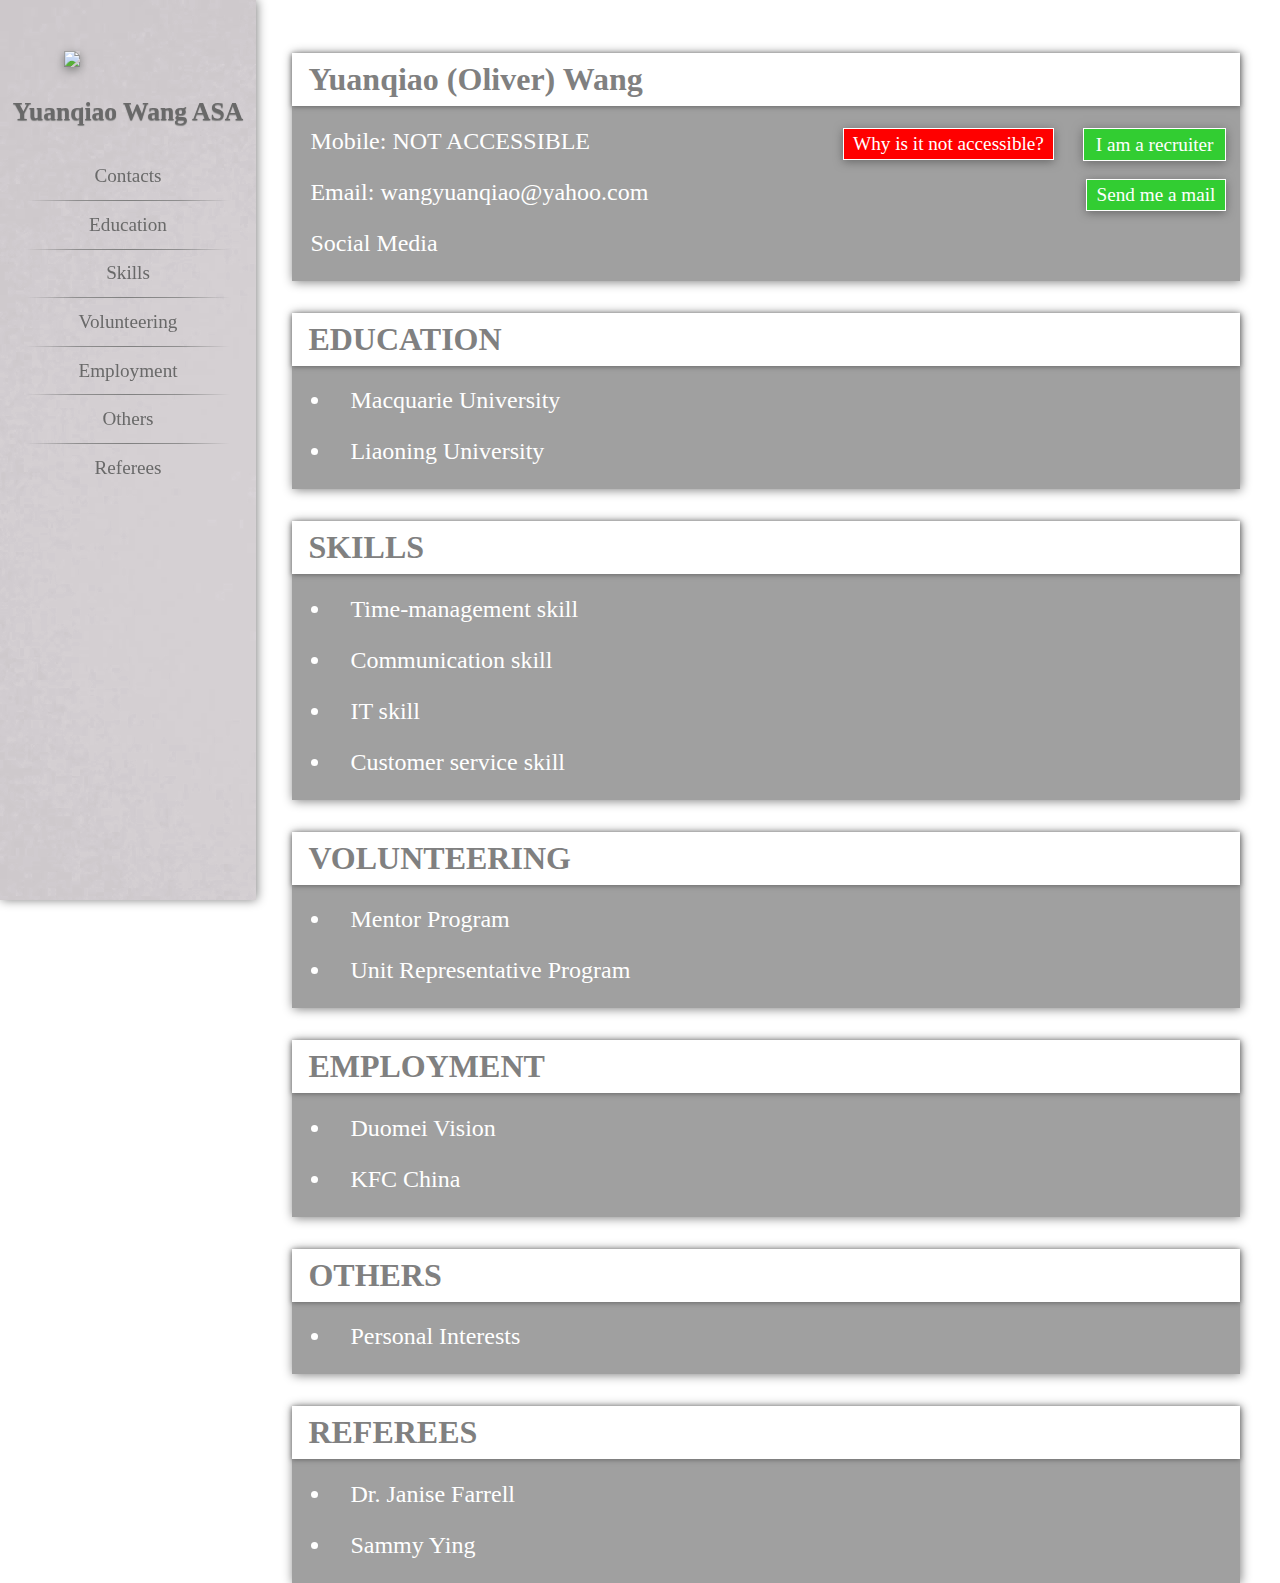
==== docs/index.html @ ef316875 "Create index.html" ====
<!DOCTYPE html>
<html>
    <head>
        <title>Yuanqiao Wang</title>
        <meta charset="utf-8">
        <meta name="author" content="Yuanqiao Wang">
        <meta name="description" content="Yuanqiao Wang's web resume.">
        <meta name="keywords" content="Yuanqiao Wang, resume, CV">
        <link rel="stylesheet" type="text/css" href="style_index.css">
        <script>
        </script>
    </head>
    <body>
        <div class="left-area">
            <div class="profile">
                <img class="profile-pic" src="https://media.licdn.com/mpr/mpr/shrinknp_400_400/AAEAAQAAAAAAAAPqAAAAJGQ4NjZkNDRkLWExN2UtNGM2NS04YThlLTA2ZTYzZWJmNGFjNA.jpg">
                <p class="author-name">Yuanqiao Wang ASA</p>
            </div>
            <ul class="nav-bar">
                <li class="nav-bar-items"><a href="#contacts">Contacts</a></li>
                <div class="nav-line"></div>
                <li class="nav-bar-items"><a href="#education">Education</a></li>
                <div class="nav-line"></div>
                <li class="nav-bar-items"><a href="#skills">Skills</a></li>
                <div class="nav-line"></div>
                <li class="nav-bar-items"><a href="#volunteering">Volunteering</a></li>
                <div class="nav-line"></div>
                <li class="nav-bar-items"><a href="#employment">Employment</a></li>
                <div class="nav-line"></div>
                <li class="nav-bar-items"><a href="#others">Others</a></li>
                <div class="nav-line"></div>
                <li class="nav-bar-items"><a href="#referees">Referees</a></li>
            </ul>
        </div>
        <div class="main-body">
            <div class="card-body" id="contacts">
                <div class="heading-background">
                    <h1 class="main-heading">Yuanqiao (Oliver) Wang</h1>
                </div>
                <p class="main-content-0-p">
                    Mobile: NOT ACCESSIBLE
                    <a href="#" style="padding:0.25em 0.6em;">I am a recruiter</a>
                    <a href="#" style="background-color: red">Why is it not accessible?</a>
                </p>
                <p class="main-content-0-p">Email: wangyuanqiao@yahoo.com
                    <a href="mailto:wangyuanqiao@yahoo.com">Send me a mail</a>
                </p>
                <p class="main-content-0-p">Social Media</p>
            </div>
            <div class="card-body" id="education">
                <div class="heading-background">
                    <h1 class="main-heading">EDUCATION</h1>
                </div>
                <ul>
                    <li class="main-content-0">Macquarie University</li>
                    <li class="main-content-0">Liaoning University</li>
                </ul>
            </div>
            <div class="card-body" id="skills">
                <div class="heading-background">
                    <h1 class="main-heading">SKILLS</h1>
                </div>
                <ul>
                    <li class="main-content-0">Time-management skill</li>
                    <li class="main-content-0">Communication skill</li>
                    <li class="main-content-0">IT skill</li>
                    <li class="main-content-0">Customer service skill</li>
                </ul>
            </div>
            <div class="card-body" id="volunteering">
                <div class="heading-background">
                    <h1 class="main-heading">VOLUNTEERING</h1>
                </div>
                <ul>
                    <li class="main-content-0">Mentor Program</li>
                    <li class="main-content-0">Unit Representative Program</li>
                </ul>
            </div>
            <div class="card-body" id="employment">
                <div class="heading-background">
                    <h1 class="main-heading">EMPLOYMENT</h1>
                </div>
                <ul>
                    <li class="main-content-0">Duomei Vision</li>
                    <li class="main-content-0">KFC China</li>
                </ul>
            </div>
            <div class="card-body" id="others">
                <div class="heading-background">
                    <h1 class="main-heading">OTHERS</h1>
                </div>
                <ul>
                    <li class="main-content-0">Personal Interests</li>
                </ul>
            </div>
            <div class="card-body" id="referees">
                <div class="heading-background">
                    <h1 class="main-heading">REFEREES</h1>
                </div>
                <ul>
                    <li class="main-content-0">Dr. Janise Farrell</li>
                    <li class="main-content-0">Sammy Ying</li>
                </ul>
            </div>
        </div>
    </body>
</html>
---- docs/style_index.css ----
/*left-area style*/

/*left-area background*/
.left-area {
    height: 100%;
    width: 20%;
    position: fixed;
    top: 0;
    left: 0;
    
    background-image: url("pics/BG_paper.png");
    box-shadow: 1px 0 10px gray;

}

/*Profile*/
.profile-pic {
    width: 50%;
    margin-left: 25%;
    margin-top: 20%;
    box-shadow: 0 3px 10px gray;
    
}
.author-name {
    color: dimgray;
    text-align: center;
    font-family: "charter","Times New Roman";
    font-size: 2vw;
    font-weight: 600;
    text-shadow: 0 1px 1px gray;
}

/*nav-bar*/
.nav-bar {
    list-style-type: none;
    color: dimgray;
    font-family: "charter","Times New Roman";
    font-size: 1.5vw;
    text-align: center;
    margin: 0;
    padding: 0;
}
li a {
    padding: 5% 0;
    text-decoration: none;
    color: dimgray;
    font-family: "charter","Times New Roman";
    display: block;
}
li a:hover {
    color: black;
    text-shadow: 0 1px 1px gray;
}
li a:active {
    color: black;
    text-shadow: 0 0 gray;
}
.nav-line {
    width: 80%;
    height: 1px;
    background: linear-gradient(to right, rgba(128,128,128,0.0), rgba(128,128,128,0.8), rgba(128,128,128,1.0), rgba(128,128,128,0.8), rgba(128,128,128,0.0));
    
    position: relative;
    left: 10%;
}

/*Content area*/
.card-body {
    width: 75%;
    height: auto;
    background-color: rgba(128,128,128,0.75);
    position: relative;
    left: 22.5%;
    top: 2em;
    margin-bottom: 2em;
    
    box-shadow: 1px 1px 10px gray;
}
.heading-background {
    width: 100%;
    height: auto;
    position: relative;
    background-color: white;
    box-shadow: 0 1px 5px dimgray;
}
.main-heading {
    font-family: "charter", "Times New Roman";
    color: gray;
    font-size: 2em;
    padding: 0.25em 0.5em;
    
}

.main-content-0, .main-content-0-p {
    font-family: "Charter", "Times New Roman";
    color: white;
    font-size: 1.5em;
    padding: 0 0 1em 0.75em;
    margin: 0;
}
p a {
    font-family: "Helvetica Neue";
    color: white;
    font-size: 0.8em;
    text-align: center;
    padding: 0.2em 0.5em;
    margin: 0 0.75em;
    text-decoration: none;
    
    float: right;
    display: block;
    position: relative;
    
    width: auto;
    height: auto;
    border-style: solid;
    border-width: 1px;
    background-color: limegreen;
    box-shadow: 0 2px 10px dimgray;
}

p a:active {
    box-shadow: 0 0 gray;
    text-shadow: 0 0 gray;
}
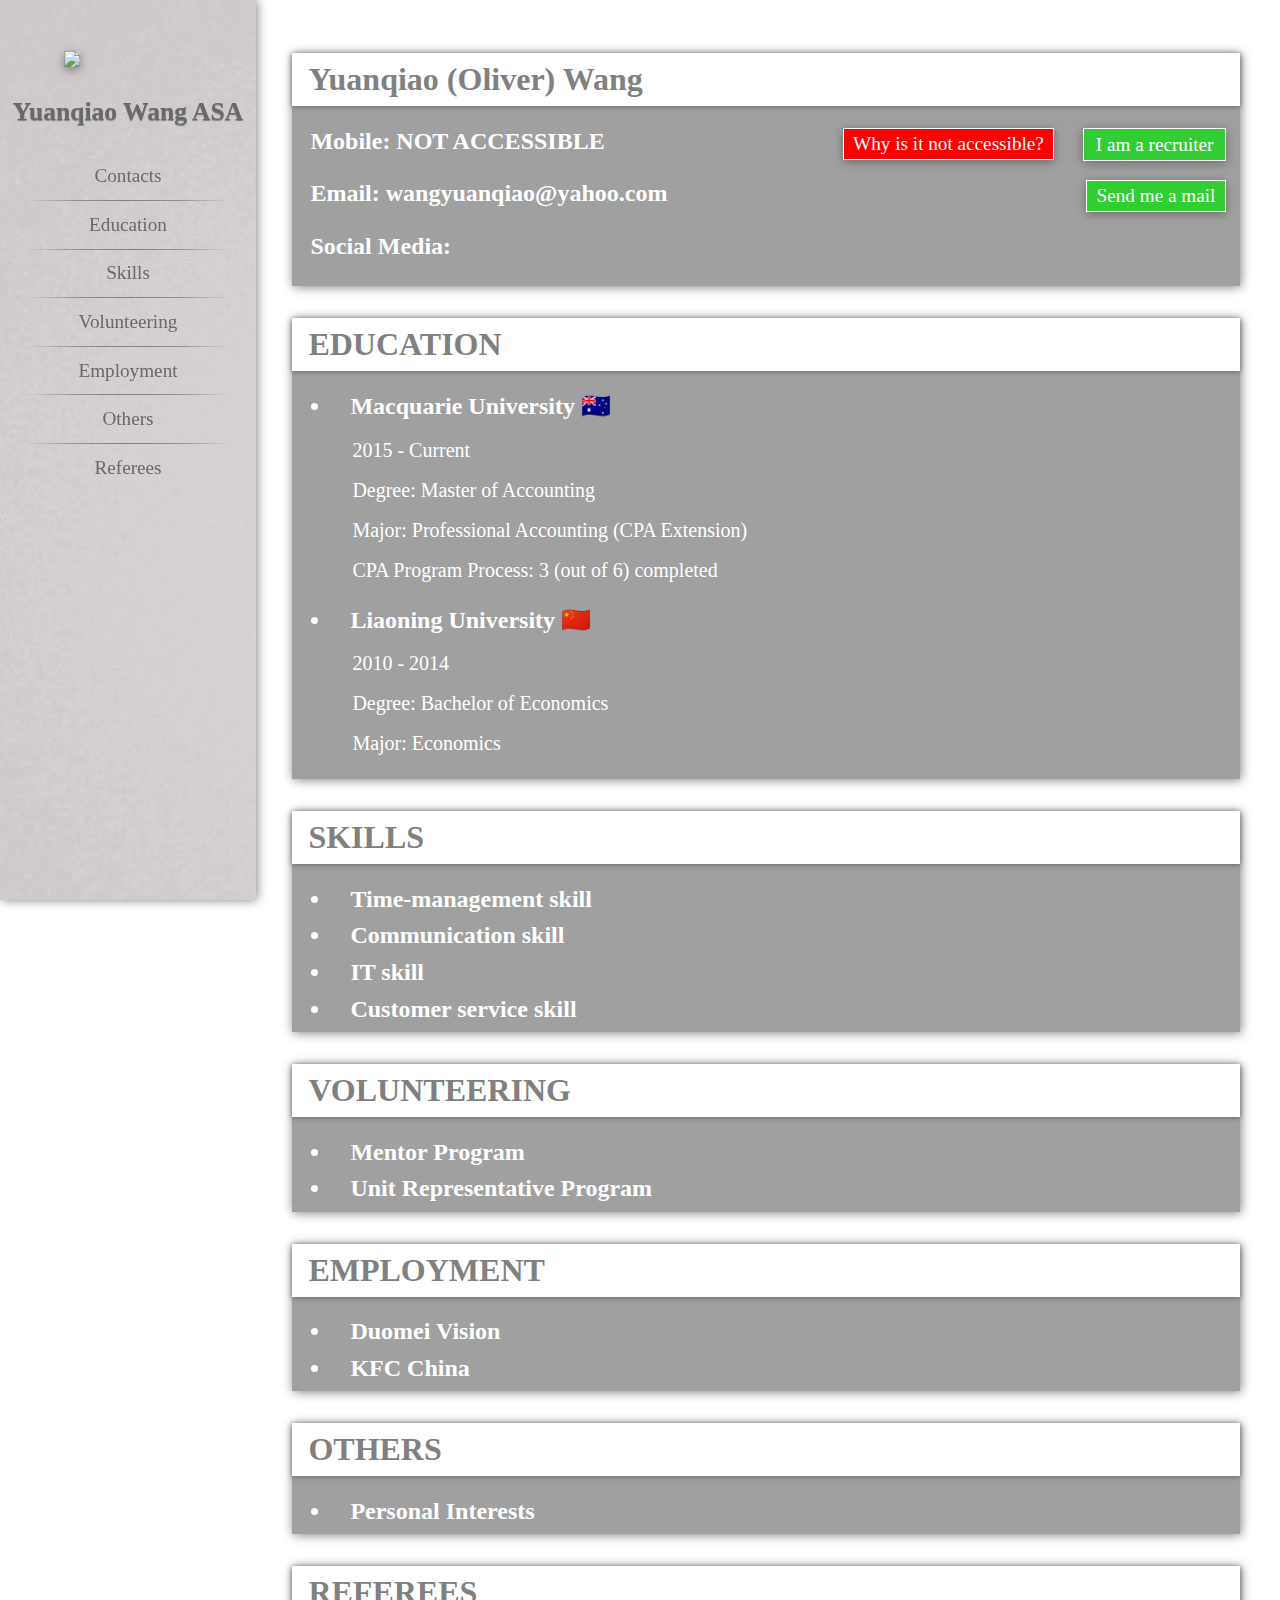
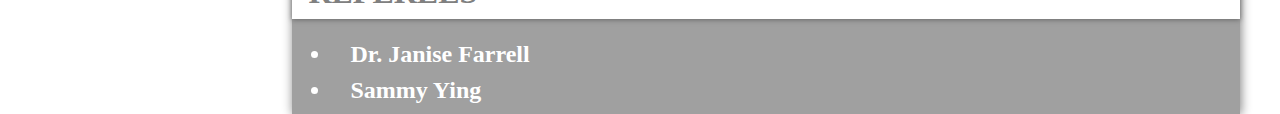
==== commit 9e067304: "Add files via upload" ====
--- a/docs/index.html
+++ b/docs/index.html
@@ -42,18 +42,34 @@
                     <a href="#" style="padding:0.25em 0.6em;">I am a recruiter</a>
                     <a href="#" style="background-color: red">Why is it not accessible?</a>
                 </p>
+                <div class="content-area-bottom"></div>
                 <p class="main-content-0-p">Email: wangyuanqiao@yahoo.com
                     <a href="mailto:wangyuanqiao@yahoo.com">Send me a mail</a>
                 </p>
-                <p class="main-content-0-p">Social Media</p>
+                <div class="content-area-bottom"></div>
+                <p class="main-content-0-p">Social Media:</p>
+                <div class="content-area-bottom"></div>
             </div>
             <div class="card-body" id="education">
                 <div class="heading-background">
                     <h1 class="main-heading">EDUCATION</h1>
                 </div>
                 <ul>
-                    <li class="main-content-0">Macquarie University</li>
-                    <li class="main-content-0">Liaoning University</li>
+                    <li class="main-content-0">Macquarie University 🇦🇺</li>
+                    <p class="main-content-1">
+                        2015 - Current<br />
+                        Degree: Master of Accounting<br />
+                        Major: Professional Accounting (CPA Extension)<br />
+                        CPA Program Process: 3 (out of 6) completed
+                    </p>
+                    <div class="content-area-bottom"></div>
+                    <li class="main-content-0">Liaoning University 🇨🇳</li>
+                    <p class="main-content-1">
+                        2010 - 2014<br />
+                        Degree: Bachelor of Economics<br />
+                        Major: Economics<br />
+                    </p>
+                    <div class="content-area-bottom"></div>
                 </ul>
             </div>
             <div class="card-body" id="skills">
@@ -104,4 +120,4 @@
             </div>
         </div>
     </body>
-</html>
+</html>--- a/docs/style_index.css
+++ b/docs/style_index.css
@@ -95,7 +95,8 @@
     font-family: "Charter", "Times New Roman";
     color: white;
     font-size: 1.5em;
-    padding: 0 0 1em 0.75em;
+    font-weight: bold;
+    padding: 0 0 0.4em 0.75em;
     margin: 0;
 }
 p a {
@@ -106,6 +107,7 @@
     padding: 0.2em 0.5em;
     margin: 0 0.75em;
     text-decoration: none;
+    font-weight: normal;
     
     float: right;
     display: block;
@@ -122,4 +124,19 @@
 p a:active {
     box-shadow: 0 0 gray;
     text-shadow: 0 0 gray;
+}
+
+.main-content-1 {
+    font-family: "charter", "Times New Roman";
+    font-size: 1.25em;
+    color: white;
+    padding: 0 0 0 1em;
+    line-height: 2;
+    
+    margin: 0;
+}
+
+.content-area-bottom {
+    width: 1em;
+    height: 1em;
 }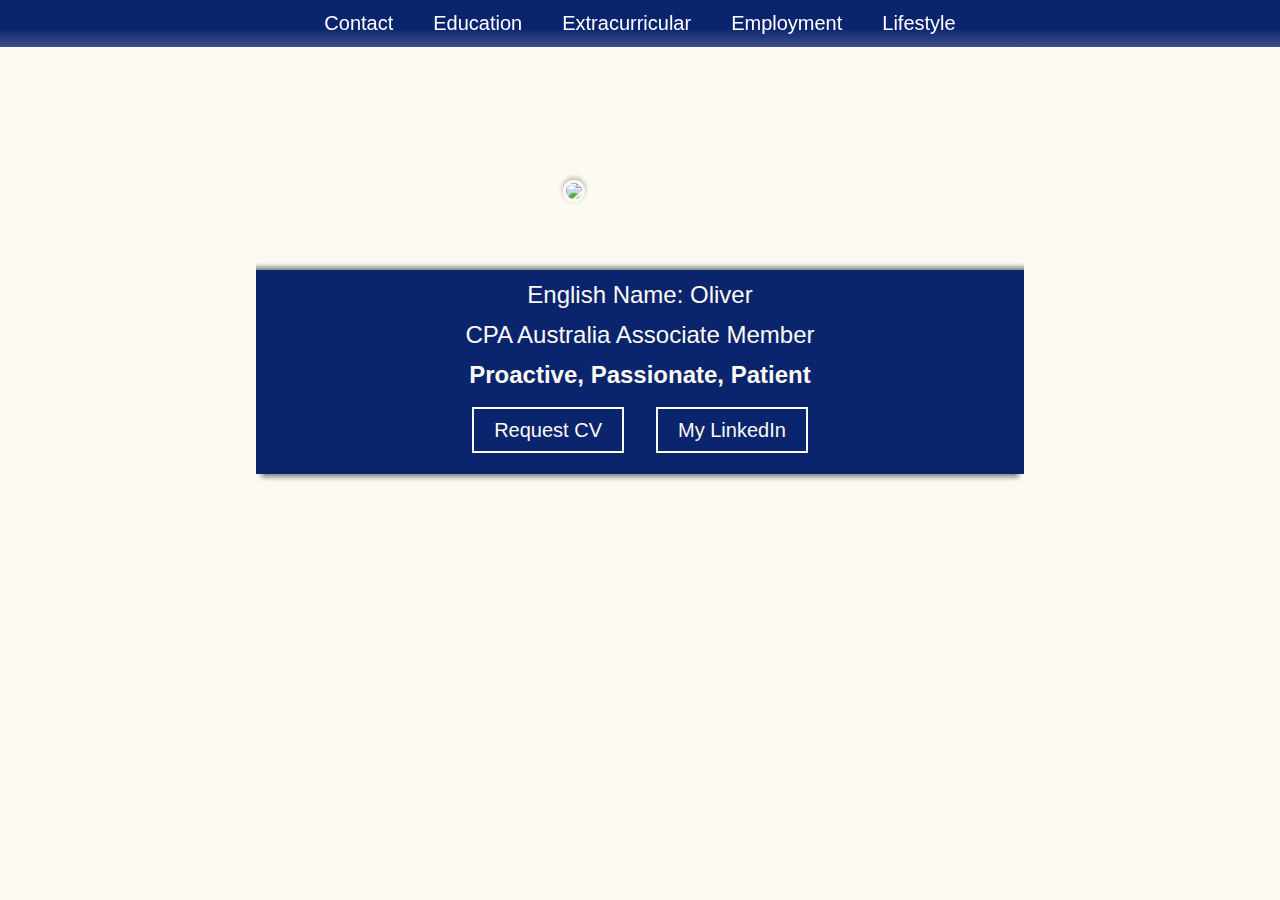
==== commit 7f77550a: "Add files via upload" ====
--- a/docs/index.html
+++ b/docs/index.html
@@ -1,123 +1,41 @@
 <!DOCTYPE html>
 <html>
     <head>
-        <title>Yuanqiao Wang</title>
+        <title> Yuanqiao Wang</title>
         <meta charset="utf-8">
         <meta name="author" content="Yuanqiao Wang">
-        <meta name="description" content="Yuanqiao Wang's web resume.">
-        <meta name="keywords" content="Yuanqiao Wang, resume, CV">
-        <link rel="stylesheet" type="text/css" href="style_index.css">
-        <script>
-        </script>
+        <meta name="keywords" content="Yuanqiao Wang, Yuanqiao, Oliver Wang, CV, accounting, accountant">
+        <meta name="description" content="Yuanqiao (Oliver) Wang, a graduate seeking for a good start in accounting industry.">
+        <link rel="stylesheet" type="text/css" href="stylesheet-index.css">
+        <script type="text/javascript" src="jquery-3.2.1.js"></script>
     </head>
     <body>
-        <div class="left-area">
-            <div class="profile">
-                <img class="profile-pic" src="https://media.licdn.com/mpr/mpr/shrinknp_400_400/AAEAAQAAAAAAAAPqAAAAJGQ4NjZkNDRkLWExN2UtNGM2NS04YThlLTA2ZTYzZWJmNGFjNA.jpg">
-                <p class="author-name">Yuanqiao Wang ASA</p>
-            </div>
-            <ul class="nav-bar">
-                <li class="nav-bar-items"><a href="#contacts">Contacts</a></li>
-                <div class="nav-line"></div>
-                <li class="nav-bar-items"><a href="#education">Education</a></li>
-                <div class="nav-line"></div>
-                <li class="nav-bar-items"><a href="#skills">Skills</a></li>
-                <div class="nav-line"></div>
-                <li class="nav-bar-items"><a href="#volunteering">Volunteering</a></li>
-                <div class="nav-line"></div>
-                <li class="nav-bar-items"><a href="#employment">Employment</a></li>
-                <div class="nav-line"></div>
-                <li class="nav-bar-items"><a href="#others">Others</a></li>
-                <div class="nav-line"></div>
-                <li class="nav-bar-items"><a href="#referees">Referees</a></li>
+        <div class="top-navi-bar">
+            <ul class="top-nav-bar-list">
+                <li class="top-navi-bar-item"><a href="#">Contact</a></li>
+                <li class="top-navi-bar-item"><a href="#">Education</a></li>
+                <li class="top-navi-bar-item"><a href="#">Extracurricular</a></li>
+                <li class="top-navi-bar-item"><a href="#">Employment</a></li>
+                <li class="top-navi-bar-item"><a href="#">Lifestyle</a></li>
             </ul>
         </div>
         <div class="main-body">
-            <div class="card-body" id="contacts">
-                <div class="heading-background">
-                    <h1 class="main-heading">Yuanqiao (Oliver) Wang</h1>
-                </div>
-                <p class="main-content-0-p">
-                    Mobile: NOT ACCESSIBLE
-                    <a href="#" style="padding:0.25em 0.6em;">I am a recruiter</a>
-                    <a href="#" style="background-color: red">Why is it not accessible?</a>
-                </p>
-                <div class="content-area-bottom"></div>
-                <p class="main-content-0-p">Email: wangyuanqiao@yahoo.com
-                    <a href="mailto:wangyuanqiao@yahoo.com">Send me a mail</a>
-                </p>
-                <div class="content-area-bottom"></div>
-                <p class="main-content-0-p">Social Media:</p>
-                <div class="content-area-bottom"></div>
+            <div class="background-header">
             </div>
-            <div class="card-body" id="education">
-                <div class="heading-background">
-                    <h1 class="main-heading">EDUCATION</h1>
-                </div>
-                <ul>
-                    <li class="main-content-0">Macquarie University 🇦🇺</li>
-                    <p class="main-content-1">
-                        2015 - Current<br />
-                        Degree: Master of Accounting<br />
-                        Major: Professional Accounting (CPA Extension)<br />
-                        CPA Program Process: 3 (out of 6) completed
-                    </p>
-                    <div class="content-area-bottom"></div>
-                    <li class="main-content-0">Liaoning University 🇨🇳</li>
-                    <p class="main-content-1">
-                        2010 - 2014<br />
-                        Degree: Bachelor of Economics<br />
-                        Major: Economics<br />
-                    </p>
-                    <div class="content-area-bottom"></div>
-                </ul>
+            <img id="profile-photo" src="img/profile.jpg">
+            <div class="cv-name">
+                <h1 class="formal-name">Yuanqiao Wang</h1>
+                <p class="english-name">English Name: Oliver</p>
+                <p class="english-name">CPA Australia Associate Member</p>
+                <p class="english-name"><strong>Proactive, Passionate, Patient</strong></p>
             </div>
-            <div class="card-body" id="skills">
-                <div class="heading-background">
-                    <h1 class="main-heading">SKILLS</h1>
-                </div>
-                <ul>
-                    <li class="main-content-0">Time-management skill</li>
-                    <li class="main-content-0">Communication skill</li>
-                    <li class="main-content-0">IT skill</li>
-                    <li class="main-content-0">Customer service skill</li>
-                </ul>
-            </div>
-            <div class="card-body" id="volunteering">
-                <div class="heading-background">
-                    <h1 class="main-heading">VOLUNTEERING</h1>
-                </div>
-                <ul>
-                    <li class="main-content-0">Mentor Program</li>
-                    <li class="main-content-0">Unit Representative Program</li>
-                </ul>
-            </div>
-            <div class="card-body" id="employment">
-                <div class="heading-background">
-                    <h1 class="main-heading">EMPLOYMENT</h1>
-                </div>
-                <ul>
-                    <li class="main-content-0">Duomei Vision</li>
-                    <li class="main-content-0">KFC China</li>
-                </ul>
-            </div>
-            <div class="card-body" id="others">
-                <div class="heading-background">
-                    <h1 class="main-heading">OTHERS</h1>
-                </div>
-                <ul>
-                    <li class="main-content-0">Personal Interests</li>
-                </ul>
-            </div>
-            <div class="card-body" id="referees">
-                <div class="heading-background">
-                    <h1 class="main-heading">REFEREES</h1>
-                </div>
-                <ul>
-                    <li class="main-content-0">Dr. Janise Farrell</li>
-                    <li class="main-content-0">Sammy Ying</li>
+            <div class="function-area">
+                <ul class="function-navi-bar-list">
+                    <li class="function-navi-bar-item"><a href="#">Request CV</a></li>
+                    <li class="function-navi-bar-item"><a href="#">My LinkedIn</a></li>
                 </ul>
             </div>
         </div>
+        <script type=text/javascript src="javascript-index.js"></script>
     </body>
 </html>--- a/docs/stylesheet-index.css
+++ b/docs/stylesheet-index.css
@@ -0,0 +1,137 @@
+body {
+    background-color: #FCFAF2;
+}
+/*Top navi bar*/
+.top-navi-bar {
+    width: 100%;
+    height: auto;
+    left: 0;
+    top: 0;
+    background: linear-gradient(to bottom, rgba(11, 36, 110, 1) 60%, rgba(11, 36, 110, 0.8) 100%);
+    
+    position: fixed;
+    display: flex;
+    justify-content: center;
+    
+    z-index: 1;
+}
+.top-nav-bar-list {
+    margin: 0;
+    padding: 0;
+}
+.top-navi-bar-item {
+    list-style-type: none;
+    float: left;
+    padding: 0.75em 0;
+}
+.top-navi-bar-item a {
+    text-decoration: none;
+    font-family: "Helvetica Neue", "arial";
+    color: white;
+    font-size: 1.25em;
+    padding: 0.75em 1em;
+}
+.top-navi-bar-item a:hover {
+    background-color: #FCFAF2;
+    color: #0B246E;
+    transition-duration: 0.4s;
+}
+.top-navi-bar-item a:active {
+    background-color: rgba(252, 250, 242, 0.9);
+}
+
+/*main-body*/
+.main-body {
+    width: 60%;
+    height: auto;
+    left: 20%;
+    top: 20%;
+    position: absolute;
+    background: rgba(11, 36, 110, 1);
+    
+    margin: 0;
+    padding: 0;
+    
+    box-shadow: 0 8px 5px -5px grey;
+}
+
+.background-header {
+    width: 100%;
+    height: 10vh;
+    background: rgba(252, 250, 242, 1);
+    position: absolute;
+    
+    box-shadow: inset 0 -8px 5px -5px grey;
+}
+
+#profile-photo {
+    width: 20%;
+    height: auto;
+    border-radius: 100%;
+    border-style: solid;
+    border-width: 3px;
+    border-color: rgba(252, 250, 242, 1);
+    
+    left: 40%;
+    position: relative;
+    
+    box-shadow: 0 -2px 5px darkgray;
+}
+.formal-name {
+    font-family: "Helvetica Neue", "Arial";
+    color: rgba(252, 250, 242, 1);
+    text-align: center;
+    margin: 0;
+    padding: 0.5em 0;
+}
+
+.english-name {
+    font-family: "Helvetica Neue", "Arial";
+    color: rgba(252, 250, 242, 1);
+    font-size: 1.5em;
+    text-align: center;
+    margin: 0;
+    padding: 0.25em 0;
+}
+
+.function-area {
+    width: 100%;
+    height: auto;
+}
+
+.function-navi-bar-list {
+    display: flex;
+    justify-content: center;
+    margin: 0;
+    padding: 0;
+}
+.function-navi-bar-item {
+    list-style-type: none;
+    margin: 1em 0 1.5em 0;
+    padding: 0.5em 1em;
+    
+    float: left;
+    
+    
+}
+.function-navi-bar-item a {
+    font-family: "Helvetica Neue", "Arial";
+    font-size: 1.25em;
+    color: rgba(252, 250, 242, 1);
+    text-decoration: none;
+    padding: 0.5em 1em;
+    margin: 0;
+    
+    border: solid 2px;
+}
+.function-navi-bar-item a:hover {
+    background: rgba(252, 250, 242, 1);
+    color: rgba(11, 36, 110, 1);
+    transition-duration: 0.4s;
+}
+.function-navi-bar-item a:active {
+    background: rgba(252, 250, 242, 0.9);
+    color: rgba(11, 36, 110, 1);
+    transition-duration: 0.4s;
+}
+
